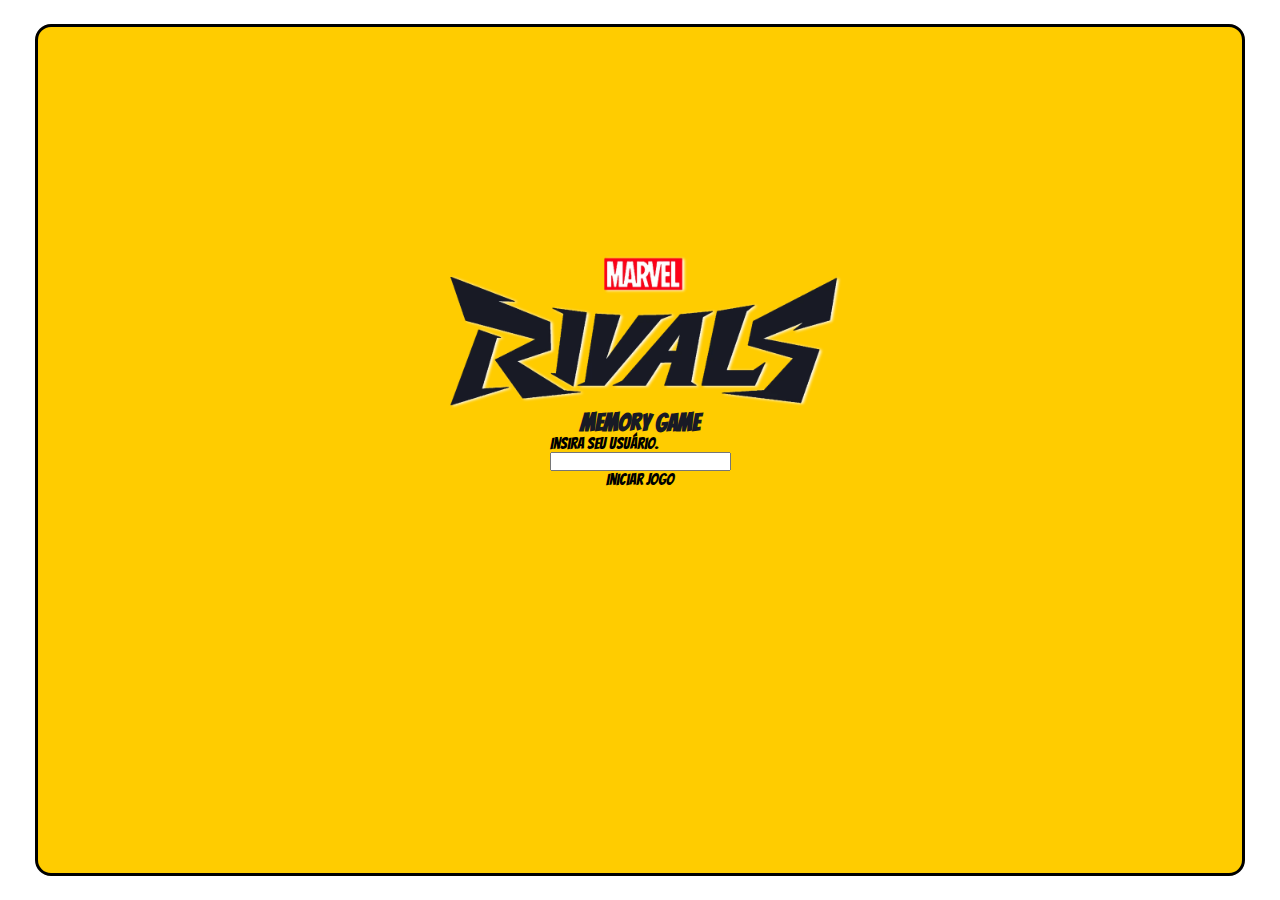
==== index.html @ 54f92822 "Commit inicial" ====
<!DOCTYPE html>
<html lang="pt-br">

<head>
  <meta charset="UTF-8">
  <meta name="viewport" content="width=device-width, initial-scale=1.0">
  <title>Index</title>
  <link rel="stylesheet" href="./assets/css/style.css">
  <link href="https://fonts.googleapis.com/css2?family=Bangers&display=swap" rel="stylesheet">
</head>

<body>
  <div class="container">
    <div class="container-initialgame">
      <img class="image-logo" src="./assets/images/logo.webp" alt="">
      <h2>Memory Game</h2>
      <div class="container-user">
        <label for="user">Insira seu usuário.</label>
        <input type="text" id="user" name="user">
      </div>
      <a class="btn-start-game" href="">Iniciar jogo</a>
    </div>
  </div>
</body>

</html>
---- assets/css/style.css ----
@import url(./variables.css);
* {
	box-sizing: content-box;
	margin: 0;
	padding: 0;
}
a {
	text-decoration: none;
}
a:visited {
	color: transparent;
}
body {
	width: 100vw;
	height: 100vh;
}

.container {
	width: 100%;
	height: 100%;
	display: flex;
	align-items: center;
	justify-content: center;
	font-family: "Bangers", sans-serif;
}
.container-initialgame {
	border: 0.2rem solid var(--black-color);
	border-radius: 1rem;
	width: 94%;
	height: 94%;
	display: flex;
	flex-flow: column wrap;
	align-items: center;
	justify-content: center;
	background-color: var(--yellow-color);
}
h2 {
	color: var(--logo-color);
}
.image-logo {
	width: 30rem;
	margin-top: -10rem;
}
.container-user {
	display: flex;
	flex-flow: column wrap;
}
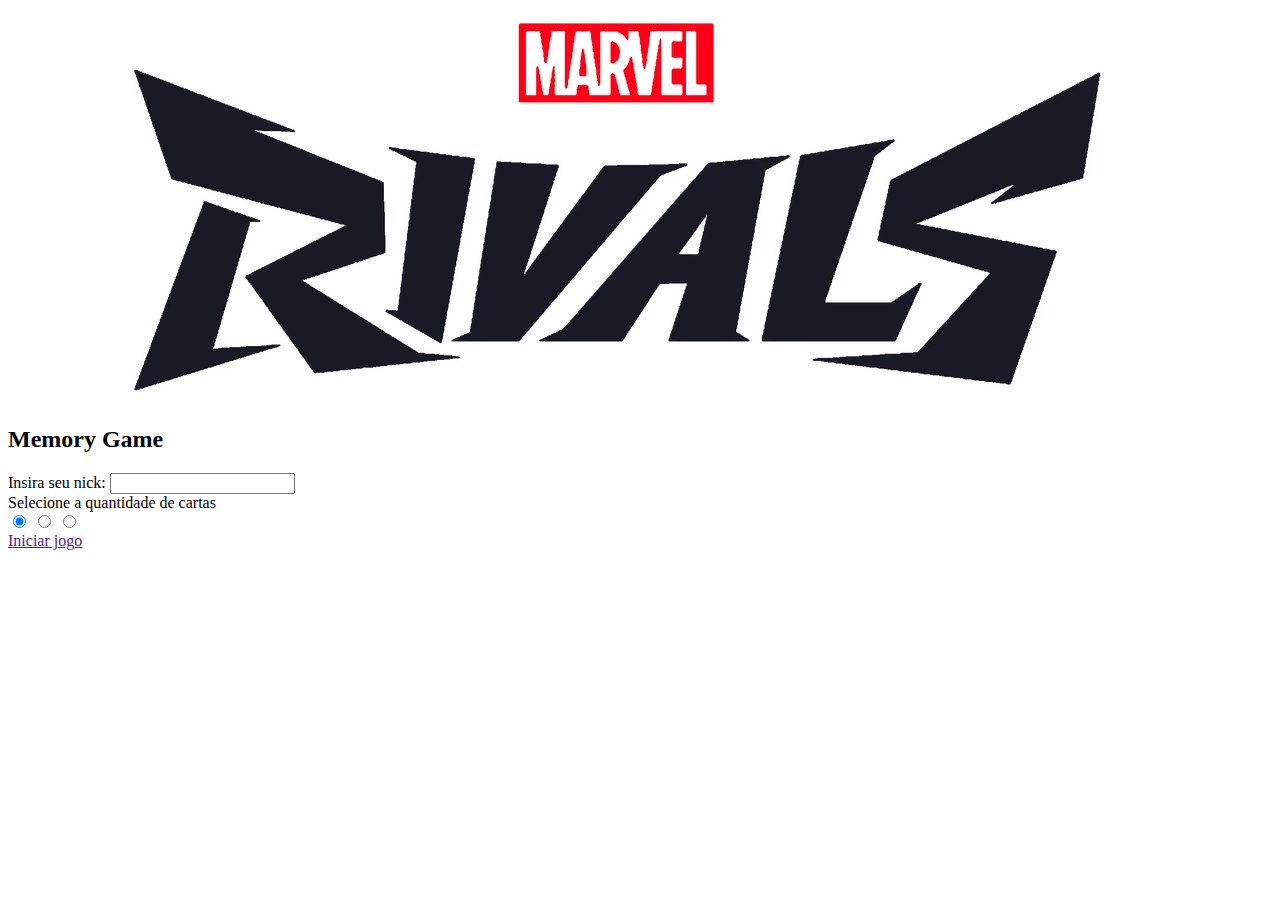
==== commit 9e64392f: "ajuste de importacoes de scripts e ajustes no design da pagina." ====
--- a/index.html
+++ b/index.html
@@ -5,22 +5,32 @@
   <meta charset="UTF-8">
   <meta name="viewport" content="width=device-width, initial-scale=1.0">
   <title>Index</title>
-  <link rel="stylesheet" href="./assets/css/style.css">
-  <link href="https://fonts.googleapis.com/css2?family=Bangers&display=swap" rel="stylesheet">
+  <link rel="stylesheet" href="./css/index.css">
+  <script src="./scripts/index.js" defer></script>
 </head>
 
 <body>
-  <div class="container">
-    <div class="container-initialgame">
-      <img class="image-logo" src="./assets/images/logo.webp" alt="">
-      <h2>Memory Game</h2>
-      <div class="container-user">
-        <label for="user">Insira seu usuário.</label>
+  <main class="container">
+    <div class="container container-initialgame">
+      <div class="container container-logo">
+        <img class="image-logo" src="./assets/images/logo.webp" alt="">
+        <h2>Memory Game</h2>
+      </div>
+      <div class="container-user container">
+        <label for="user">Insira seu nick:</label>
         <input type="text" id="user" name="user">
       </div>
-      <a class="btn-start-game" href="">Iniciar jogo</a>
+      <div class="container options-game">
+        <label for="game-options">Selecione a quantidade de cartas</label>
+        <div class="container container-card-options">
+          <input type="radio" class="option-game" name="game-options" value="10" checked>
+          <input type="radio" class="option-game" name="game-options" value="20">
+          <input type="radio" class="option-game" name="game-options" value="30">
+        </div>
+      </div>
+      <a id="btn-start-game" href="">Iniciar jogo</a>
     </div>
-  </div>
+  </main>
 </body>
 
 </html>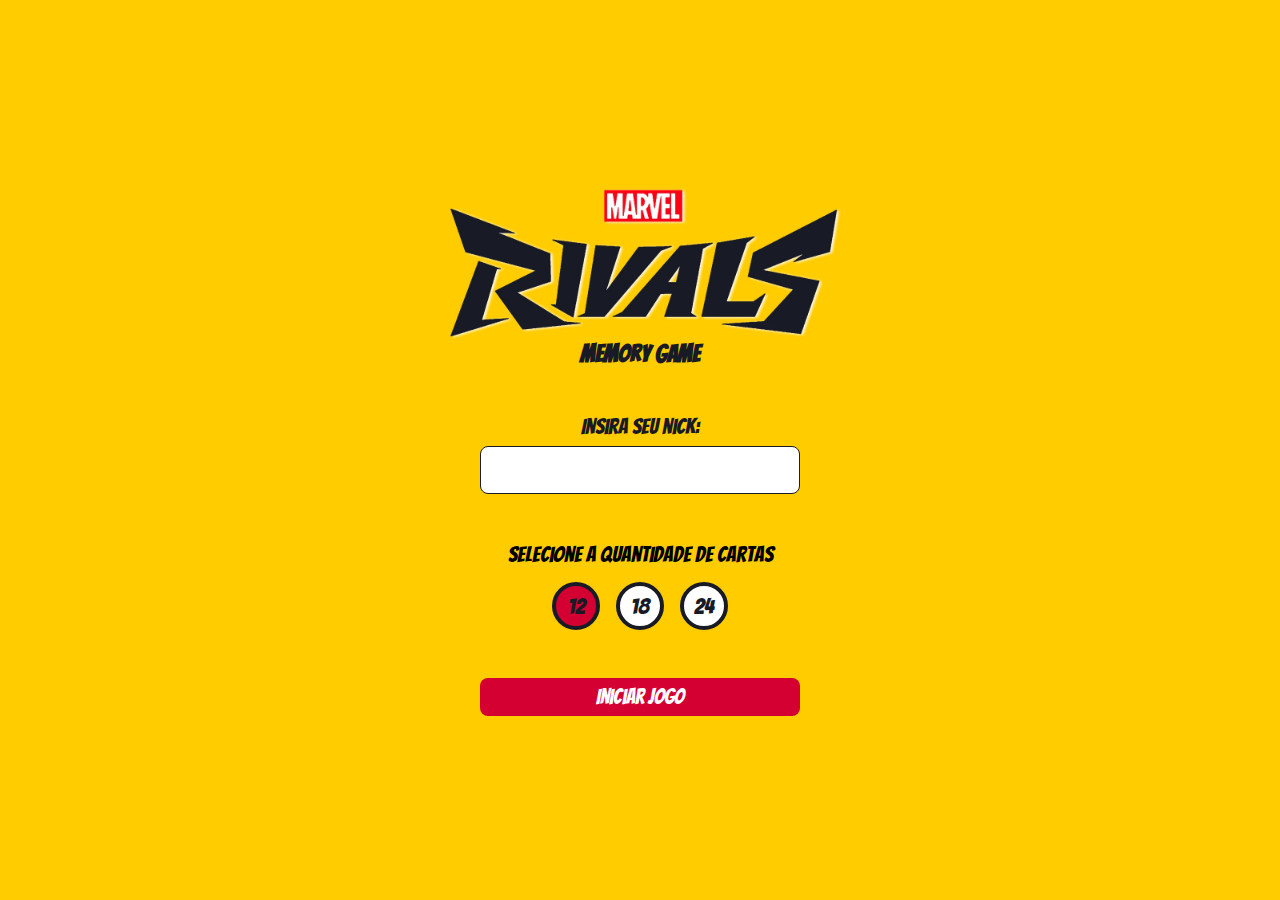
==== commit a4056993: "ajustes" ====
--- a/index.html
+++ b/index.html
@@ -23,9 +23,9 @@
       <div class="container options-game">
         <label for="game-options">Selecione a quantidade de cartas</label>
         <div class="container container-card-options">
-          <input type="radio" class="option-game" name="game-options" value="10" checked>
-          <input type="radio" class="option-game" name="game-options" value="20">
-          <input type="radio" class="option-game" name="game-options" value="30">
+          <input type="radio" class="option-game" name="game-options" value="12" checked>
+          <input type="radio" class="option-game" name="game-options" value="18">
+          <input type="radio" class="option-game" name="game-options" value="24">
         </div>
       </div>
       <a id="btn-start-game" href="">Iniciar jogo</a>
--- a/css/index.css
+++ b/css/index.css
@@ -0,0 +1,133 @@
+@import url(./variables.css);
+
+* {
+	box-sizing: border-box;
+	margin: 0;
+	padding: 0;
+	font-family: var(--font--default);
+}
+a {
+	text-decoration: none;
+}
+a:visited {
+	color: var(--white-color);
+}
+body {
+	width: 100vw;
+	height: 100vh;
+}
+main {
+	width: 100%;
+	height: 100%;
+}
+.container {
+	width: 100%;
+	display: flex;
+}
+.container-initialgame,
+.container-logo,
+.container-user {
+	justify-content: center;
+	align-items: center;
+	flex-flow: column wrap;
+}
+.container-initialgame {
+	flex-direction: column;
+	background-color: var(--yellow-color);
+	gap: 3rem;
+}
+h2 {
+	color: var(--logo-color);
+}
+
+.image-logo {
+	width: 100%;
+	min-width: 10rem;
+	max-width: 30rem;
+}
+.container-user {
+	display: flex;
+	gap: 0.5rem;
+}
+label[for="user"] {
+	color: var(--logo-color);
+	font-size: 1.4rem;
+}
+input[type="text"] {
+	width: 60%;
+	max-width: 20rem;
+	height: 3rem;
+	border: 1px solid var(--logo-color);
+	border-radius: 0.5rem;
+	padding: 0.5rem;
+	font-size: 1.3rem;
+	text-align: center;
+}
+input[type="text"]:focus {
+	outline: none;
+}
+
+label[for="game-options"] {
+	font-size: 1.4rem;
+}
+.label-option {
+	font-size: 1.8rem;
+}
+.options-game {
+	flex-flow: column wrap;
+	align-items: center;
+	max-width: 20rem;
+	text-align: center;
+	gap: 1rem;
+}
+.container-card-options {
+	justify-content: center;
+	display: flex;
+	align-items: center;
+	flex-flow: row nowrap;
+	gap: 1rem;
+}
+
+#btn-start-game {
+	background-color: var(--red-color);
+	color: var(--white-color);
+	border: none;
+	border-radius: 0.5rem;
+	padding: 0.5rem 1rem;
+	font-size: 1.3rem;
+	cursor: pointer;
+	width: 60%;
+	max-width: 20rem;
+	min-width: 10rem;
+	text-align: center;
+}
+
+input[type="radio"] {
+	appearance: none; /* Remove estilo padrão */
+	width: 3rem;
+	height: 3rem;
+	border: 4px solid var(--logo-color);
+	border-radius: 50%;
+	background-color: var(--white-color);
+	position: relative;
+	cursor: pointer;
+}
+
+input[type="radio"]:checked {
+	background-color: var(--red-color);
+	border-color: var(--logo-color);
+}
+
+input[type="radio"]::after {
+	content: attr(value); /*pega o valor do value*/
+	position: absolute;
+	top: 50%;
+	left: 50%;
+	transform: translate(-50%, -50%);
+	font-size: 1.4rem;
+	color: var(--logo-color);
+}
+
+#btn-start-game:active {
+	transform: scale(0.9);
+}
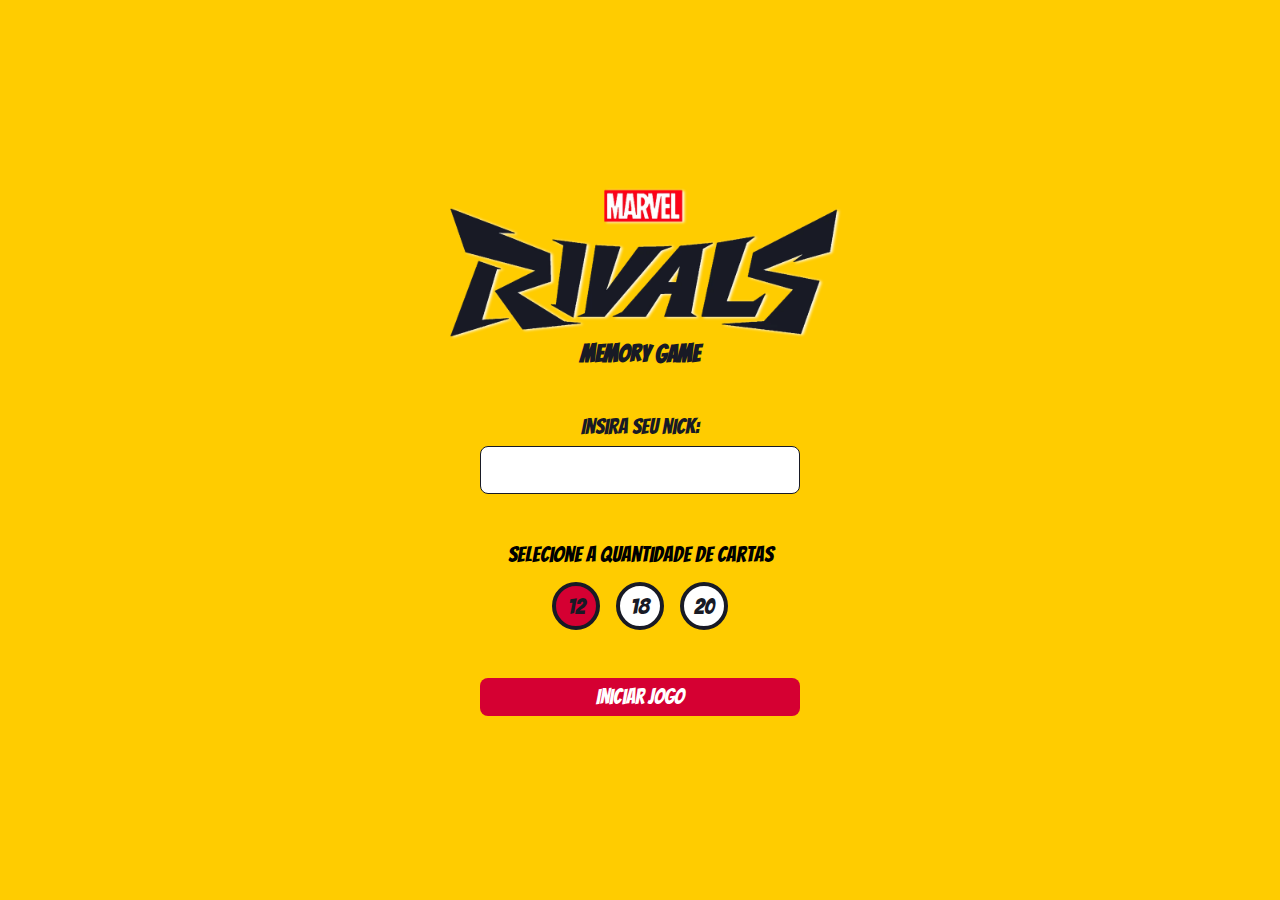
==== commit 01f936be: "ajustado e refatorado codigo." ====
--- a/index.html
+++ b/index.html
@@ -25,7 +25,7 @@
         <div class="container container-card-options">
           <input type="radio" class="option-game" name="game-options" value="12" checked>
           <input type="radio" class="option-game" name="game-options" value="18">
-          <input type="radio" class="option-game" name="game-options" value="24">
+          <input type="radio" class="option-game" name="game-options" value="20">
         </div>
       </div>
       <a id="btn-start-game" href="">Iniciar jogo</a>
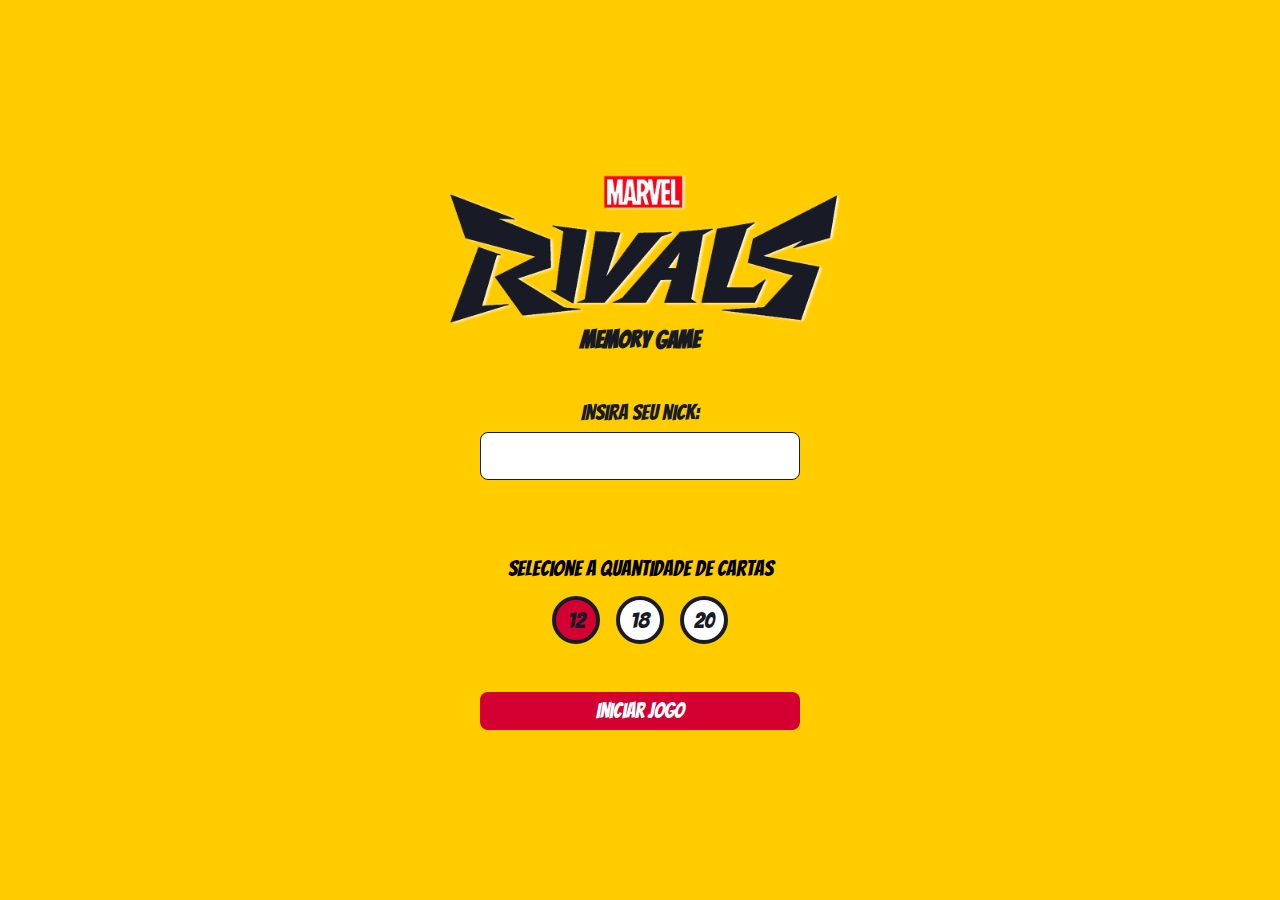
==== commit 4386a9d5: "feat: nova span de error." ====
--- a/index.html
+++ b/index.html
@@ -1,36 +1,35 @@
 <!DOCTYPE html>
 <html lang="pt-br">
+	<head>
+		<meta charset="UTF-8" />
+		<meta name="viewport" content="width=device-width, initial-scale=1.0" />
+		<title>Index</title>
+		<link rel="stylesheet" href="./css/index.css" />
+		<script src="./scripts/index.js" defer></script>
+	</head>
 
-<head>
-  <meta charset="UTF-8">
-  <meta name="viewport" content="width=device-width, initial-scale=1.0">
-  <title>Index</title>
-  <link rel="stylesheet" href="./css/index.css">
-  <script src="./scripts/index.js" defer></script>
-</head>
-
-<body>
-  <main class="container">
-    <div class="container container-initialgame">
-      <div class="container container-logo">
-        <img class="image-logo" src="./assets/images/logo.webp" alt="">
-        <h2>Memory Game</h2>
-      </div>
-      <div class="container-user container">
-        <label for="user">Insira seu nick:</label>
-        <input type="text" id="user" name="user">
-      </div>
-      <div class="container options-game">
-        <label for="game-options">Selecione a quantidade de cartas</label>
-        <div class="container container-card-options">
-          <input type="radio" class="option-game" name="game-options" value="12" checked>
-          <input type="radio" class="option-game" name="game-options" value="18">
-          <input type="radio" class="option-game" name="game-options" value="20">
-        </div>
-      </div>
-      <a id="btn-start-game" href="">Iniciar jogo</a>
-    </div>
-  </main>
-</body>
-
-</html>+	<body>
+		<main class="container">
+			<div class="container container-initialgame">
+				<div class="container container-logo">
+					<img class="image-logo" src="./assets/images/logo.webp" alt="" />
+					<h2>Memory Game</h2>
+				</div>
+				<div class="container-user container">
+					<label for="user">Insira seu nick:</label>
+					<input type="text" id="user" name="user" />
+					<span id="error-input" class="hidden">Insira um nick válido</span>
+				</div>
+				<div class="container options-game">
+					<label for="game-options">Selecione a quantidade de cartas</label>
+					<div class="container container-card-options">
+						<input type="radio" class="option-game" name="game-options" value="12" checked />
+						<input type="radio" class="option-game" name="game-options" value="18" />
+						<input type="radio" class="option-game" name="game-options" value="20" />
+					</div>
+				</div>
+				<a id="btn-start-game" href="">Iniciar jogo</a>
+			</div>
+		</main>
+	</body>
+</html>
--- a/css/index.css
+++ b/css/index.css
@@ -131,3 +131,11 @@
 #btn-start-game:active {
 	transform: scale(0.9);
 }
+
+.hidden {
+	visibility: hidden;
+}
+#error-input {
+	font-size: 1.2rem;
+	color: var(--red-color);
+}
